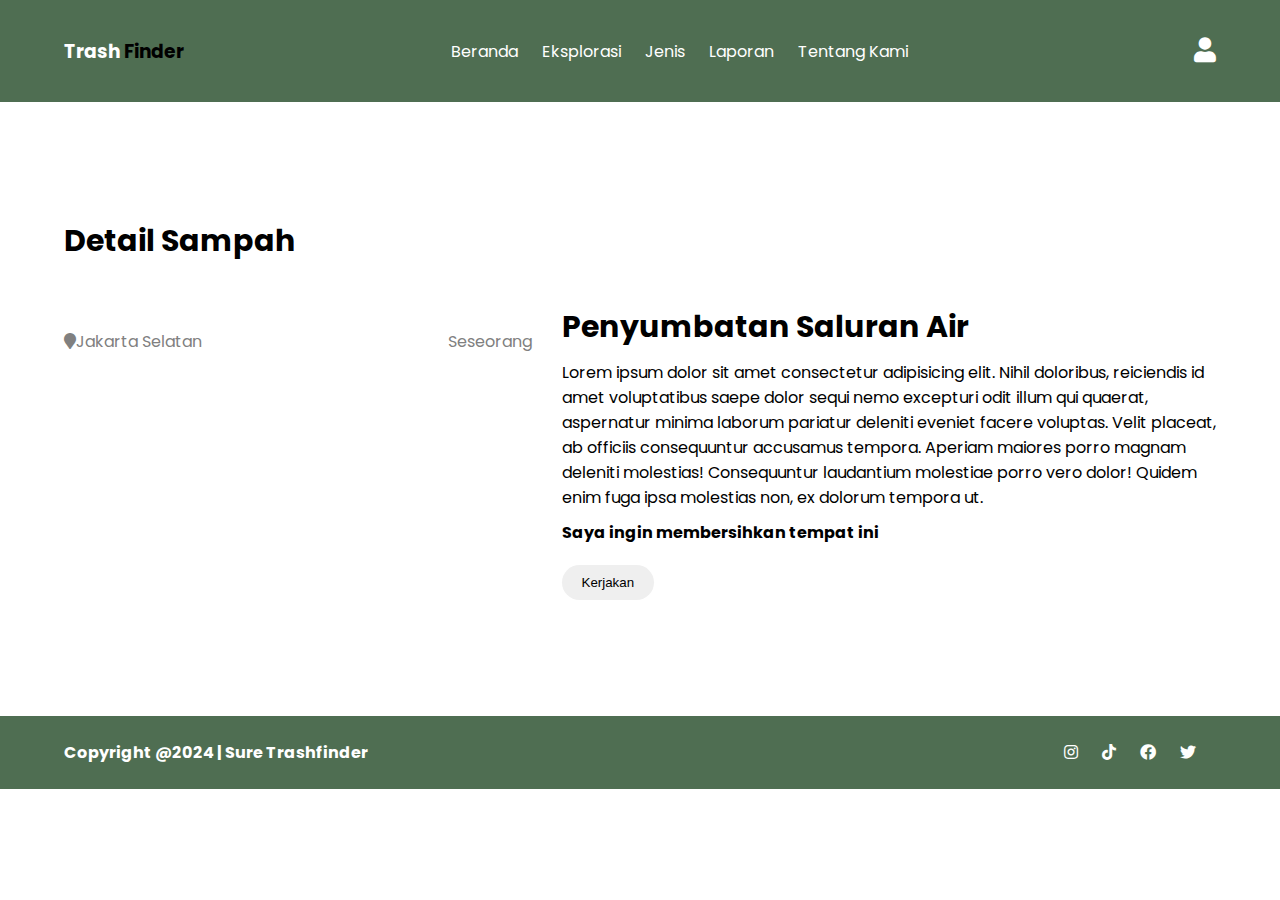
==== detail.html @ 4d262500 "Add files via upload" ====
<!DOCTYPE html>
<html lang="en">
<head>
    <meta charset="UTF-8">
    <meta name="viewport" content="width=device-width, initial-scale=1.0">
    <link rel="stylesheet" href="style.css">
    <link rel="stylesheet" href="https://cdnjs.cloudflare.com/ajax/libs/font-awesome/5.15.4/css/all.min.css">
    <title>Detail</title>

    <!-- Favicon -->
    <link rel="icon" href="./img/favicon/favicon.png">
</head>
<body>
    <header>
        <div class="navbar">
            <div class="logo">
                <h3>Trash <span>Finder</span></h3>
            </div>

            <div class="navigation">
                <ul>
                    <li><a href="index.html">Beranda</a></li>
                    <li><a href="eksplorasi.html">Eksplorasi</a></li>
                    <li><a href="jenis.html">Jenis</a></li>
                    <li><a href="laporan.html">Laporan</a></li>
                    <li><a href="">Tentang Kami</a></li>
                </ul>
            </div>

            <div class="sci">
                <a href="#"><i class="fa fa-user"></i></a>
            </div>

            <div class="burger">
                <div class="bars"></div>
                <div class="bars"></div>
                <div class="bars"></div>
            </div>
        </div>
    </header>

    <div class="sidebar">
        <ul>
            <li><a href="index.html">Beranda</a></li>
                    <li><a href="eksplorasi.html">Eksplorasi</a></li>
                    <li><a href="jenis.html">Jenis</a></li>
                    <li><a href="laporan.html">Laporan</a></li>
                    <li><a href="">Tentang Kami</a></li>
        </ul>
    </div>

    

    
    <section class="trashDetails">
        <h3>Detail Sampah</h3>
        <div class="card">
            <div class="images">
                <img src="img/trash1.png" alt="">
                <ul>
                    <li><i class="fas fa-map-marker"></i>Jakarta Selatan</li>
                    <li>Seseorang</li>
                </ul>
            </div>
            <div class="cardText">
                <h3>Penyumbatan Saluran Air</h3>
                <p>Lorem ipsum dolor sit amet consectetur adipisicing elit. Nihil doloribus, reiciendis id amet voluptatibus saepe dolor sequi nemo excepturi odit illum qui quaerat, aspernatur minima laborum pariatur deleniti eveniet facere voluptas. Velit placeat, ab officiis consequuntur accusamus tempora. Aperiam maiores porro magnam deleniti molestias! Consequuntur laudantium molestiae porro vero dolor! Quidem enim fuga ipsa molestias non, ex dolorum tempora ut.</p>
                <p><strong>Saya ingin membersihkan tempat ini</strong></p>
                <button>Kerjakan</button>
            </div>
        </div>
    </section>

    <footer>
        <div class="card">
            <h4>Copyright @2024 | Sure Trashfinder</h4>
        </div>

        <div class="card">
            <ul>
                <li><a href=""><i class="fab fa-instagram"></i></a></li>
                <li><a href=""><i class="fab fa-tiktok"></i></a></li>
                <li><a href=""><i class="fab fa-facebook"></i></a></li>
                <li><a href=""><i class="fab fa-twitter"></i></a></li>
            </ul>
        </div>
    </footer>
    
    <script src="script.js"></script>
</body>
</html>
---- style.css ----
@import url('https://fonts.googleapis.com/css2?family=Poppins:ital,wght@0,100;0,200;0,300;0,400;0,500;0,600;0,700;0,800;0,900;1,100;1,200;1,300;1,400;1,500;1,600;1,700;1,800;1,900&display=swap');
@import url('https://fonts.googleapis.com/css2?family=Quicksand:wght@300..700&display=swap');

*{
    margin: 0;
    padding: 0;
    box-sizing: border-box;
}

a{
    text-decoration: none;
    color: black;
}

body{
    font-family: "Poppins", sans-serif;
}

header .navbar{
    display: flex;
    align-items: center;
    justify-content: space-between;
    padding: 2rem 5%;
    background-color: #4f6e52;
}


header .navigation ul li{
    display: inline-block;
    margin-right: 20px;
}

header .navigation a,
header h3,
header i{
    color: white;
}

.sci{
    font-size: 25px;
}

span{
    color: black;   
}

.burger{
    display: none;
}

.burger .bars{
    background-color: white;
    width: 30px;
    height: 3px;
    margin-top: 5px;
}

.sidebar{
    background-color: #fff;
    position: absolute;
    top: 0;
    left: -1000px;
    height: 100%;
    width: 50%;
    padding: 2rem 5%;
    z-index: 99;
}

.sidebar ul li{
    margin-top: 10px;
    list-style: none;
}

.sidebar.active{
    left: 0;
}

/* Css untuk bagian carousel */
.hero{
    height: 500px;
}

.hero .card1{
    background-image: url(./img/carousel/carousel1.png);
    height: 500px;
    background-repeat: no-repeat;
    background-size: cover;
    display: flex;
    align-items: center;
    padding: 2rem 5%;
    background-position: bottom;
}

.hero .card2{
    background-image: url(./img/carousel/carousel2.png);
    height: 500px;
    background-repeat: no-repeat;
    background-size: cover;
    display: flex;
    align-items: center;
    padding: 2rem 5%;
    background-position: bottom;
}

.hero .card3{
    background-image: url(./img/carousel/carousel3.png);
    height: 500px;
    background-repeat: no-repeat;
    background-size: cover;
    display: flex;
    align-items: center;
    padding: 2rem 5%;
    background-position: bottom;
}

.hero .heroText{
    color: #fff;
}

.heroText h1{
    font-size: 50px;
}

.heroText p{
    font-size: 25px;
}

/* Hero CSS end */

/* Tombol navigasi start */
.swiper-button-next,
.swiper-button-prev {
    color: white !important; /* Warna tombol */
    width: 50px;
    height: 50px;
    margin-top: -25px; /* Posisikan di tengah vertikal */
    /* background-color: red; */
}

.swiper-button-next {
    right: 10px;
}

.swiper-button-prev {
    left: 10px;
}

.swiper-button-next::after,
.swiper-button-prev::after {
    font-size: 20px; /* Ukuran ikon panah */
}

/* Tombol navigasi end */

/* Penyuluhan */
.penyuluhanContent{
    display: flex;
    background: linear-gradient(rgba(168, 205, 159, 0.9), rgba(79, 111, 82, 0.8));
    padding: 2rem;
    align-items: center;
    justify-content: center;
    margin-top: 30px;
    border-top-left-radius: 20px;
    border-top-right-radius: 20px;
}

.penyuluhan{
    color: #fff;
    padding: 2rem 10%;
}

.penyuluhan .title{
    text-align: center;
    color: black;
}

.penyuluhan .title h3{
    font-size: 30px;
}

.penyuluhanContent .coll1{
    margin-right: 30px;
    width: 50%;
}

.penyuluhanContent .coll2{
    width: 50%;
}

.penyuluhanContent .coll1 img,
.penyuluhanContent .coll2 img{
    width: 100%;
    border-radius: 20px;
}

.penyuluhanContent .coll2 .card2{
    margin-top: 30px;
}

.penyuluhanContent h4{
    margin-bottom: 10px;
    font-size: 15px;
}

.penyuluhanContent p{
    font-size: 12px;
}

/* Trash */
.trash{
    padding: 2rem 10%;
}

.trash .title h3{
    font-size: 30px;
}

.trashContent{
    margin-top: 20px;
    display: flex;
    align-items: flex-start;
    justify-content: space-between;
    flex-wrap: wrap;
    row-gap: 20px;
}

.trash .images img {
    border-radius: 10px;
    width: 100%; /* Pastikan gambar memenuhi lebar kontainer */
    height: 140px; /* Biarkan tinggi menyesuaikan agar gambar tidak terdistorsi */
    max-height: 200px; /* Batasi tinggi maksimal gambar */
    max-width: 100%; /* Batasi lebar maksimal gambar */
}

.trash .card{
    width: 250px;
}

.trash .trashContent h3{
    margin: 5px 0;
}

.trash .trashContent img{
    border-radius: 10px;
}

.trash button{
    margin-top: 50px;
    border-radius: 20px;
    padding: 10px 20px;
    border: none;
    cursor: pointer;
}

/* Recyle */
.recyle{
    padding: 2rem 10%;
    color: #fff;
}

.recyle .card{
    background: linear-gradient(#A8CD9F, rgba(79, 111, 82, 0.8));
    padding: 2rem 5%;
    text-align: center;
    border-bottom-left-radius: 20px;
    border-bottom-right-radius: 20px;
}

.cardContent .reduce{
    padding: 30px;
    margin: 0 20px;
}

.cardContent .reuse{
    padding: 30px;
    margin: 0 20px;
}

.cardContent .recycle{
    padding: 30px;
    margin: 0 20px;
}

.recyle .cardContent{
    display: flex;
    align-items: center;
    justify-content: space-between;
    margin-top: 30px;
}

.recyle .cardContent i{
    font-size: 30px;
}

.recyle .cardContent h3{
    font-size: 15px;
    margin-top: 20px;
}

/* Features */
.features {
    padding: 2rem 10%;
}

.features .title h3 {
    text-align: center;
    font-size: 40px;
}

.featuresContent {
    margin-top: 30px;
    display: flex;
    align-items: stretch; /* Ensure all cards have the same height */
    justify-content: space-evenly;
    flex-wrap: wrap;
    gap: 20px; /* Add gap between cards if necessary */
}

.features .card {
    width: 300px;
    display: flex;
    flex-direction: column;
    justify-content: space-between; /* Distribute space evenly */
    border: 1px solid #ddd; /* Optional: Add border for better visibility */
    border-radius: 10px;
    padding: 10px; /* Optional: Add padding inside the card */
    background-color: white; /* Optional: Background color for the card */
    box-shadow: rgba(0, 0, 0, 0.19) 0px 10px 20px, rgba(0, 0, 0, 0.23) 0px 6px 6px;
}

.features .card:hover{
    background: linear-gradient(#A8CD9F, rgba(79, 111, 82, 0.8));
    cursor: pointer;
}

.features .images {
    flex: 0 0 auto; /* Prevent image from shrinking */
}

.features .images img {
    border-radius: 10px;
    width: 100%;
    height: 200px;
    object-fit: cover; /* Ensure the image covers the area without stretching */
}

.features .cardText {
    flex: 1 0 auto; /* Allow card text to grow and take available space */
    text-align: left;
    padding: 10px 0; /* Optional: Add padding for better spacing */
}

.features .cardText h3 {
    margin: 5px 0;
}

.features .cardText p {
    margin: 0;
    padding: 0;
}

/* Scan */
.scan{
    padding: 4rem 8%;
}

.scan .card{
    display: flex;
    align-items: center;
}

.scan .card h1{
    font-size: 15px;
}

.scan .card p{
    font-size: 10px;

}

footer{
    background-color: #4f6e52;
    display: flex;
    align-items: center;
    justify-content: space-between;
    padding: 1.5rem 5%;
    color: #fff;
    bottom: 0px;
    left: 0;
    width: 100%;
}

footer ul li{
    display: inline-block;
    margin-right: 20px;
}

footer i{
    color: #fff;
}


/* halaman Jenis */
.trashHero{
    background-image: url(img/bgTrash.png);
    height: 500px;
    background-repeat: no-repeat;
    background-size: cover;
}

.trashHero .cardTextHero{
    text-align: center;
    font-size: 40px;
    padding-top: 25px;
    color: white;
}

.titleHero{
    letter-spacing: 10px;
    -webkit-text-fill-color: white;
    -webkit-text-stroke: 1px;
    -webkit-text-stroke-color: black;
}
.taglineHero{
    font-family: "Quicksand";
    font-size: 48px;
    -webkit-text-fill-color: white;
    -webkit-text-stroke: 0.8px;
    -webkit-text-stroke-color: black;
}

.anorganik{
    padding: 2rem 5%;
}

.anorganik .cardContent{
    display: flex;
    align-items: center;
    justify-content: space-around;
}

.anorganik .images{
    width: 500px;
}

.anorganik .images img{
    width: 100%;
}

.anorganik .cardText{
    width: 500px;
}

.anorganik .cardText h3{
    font-size: 60px;
}

.anorganik .cardText p{
    font-size: 20px;
}

.organik{
    padding: 2rem 5%;
}

.organik .cardContent{
    display: flex;
    align-items: center;
    justify-content: space-around;
}

.organik .images{
    width: 500px;
}

.organik .images img{
    width: 100%;
}

.organik .cardText{
    width: 500px;
}

.organik .cardText h3{
    font-size: 60px;
}

.organik .cardText p{
    font-size: 20px;
}

.anorganik2 .cardContent {
    flex-wrap: wrap-reverse !important;
}

/* Danger */
.danger{
    padding: 2rem 2%;
    text-align: center;
}

.danger h3{
    font-size: 30px;
    margin-bottom: 10px;
}

.danger .dangerContent img{
    width: 100%;
}

/* gallery */
.gallery{
    padding: 2rem 5%;
    background-color: lightgray;
    margin-top: 50px;
}

.gallery h3{
    font-size: 25px;
    margin-left: 30px;
    margin-right: 30px;
}

.galleryContent .card{
    width: 350px;
}

.galleryContent{
    display: flex;
    align-items: center;
    justify-content: space-around;
    margin-top: 20px;
    text-align: center;
    flex-wrap: wrap;
}

.gallery .images,
.gallery .images img{
    width: 100%;
}

/* laporan */
.trashDetails{
    margin: 100px 0;
    padding: 1rem 5%;
}


.trashDetails .card{
    display: flex;
    margin-top: 40px;
}

.trashDetails h3{
    font-size: 30px;
}


.trashDetails .images{
    width: 500px;
    margin-right: 30px;
}

.trashDetails img{
    width: 100%;
    border-radius: 20px;
}

.trashDetails .cardText{
    width: 700px;
}

.trashDetails .cardText p{
    margin:10px 0;
}

.trashDetails button{
    padding: 10px 20px;
    border-radius: 30px;
    border: none;
    margin-top: 10px;
}


.trashDetails ul{
    display: flex;
    align-items: center;
    justify-content: space-between;
    list-style: none;
    color: gray;
}

/* Lapooran */
.lapor{
    padding: 2rem 5%;
}


.lapor h3{
    text-align: center;
}

.lapor .topLapor{
    display: flex;
    align-items: center;
    justify-content: center;
    margin-top: 30px;
}

.lapor .topLapor button{
    padding: 50px 60px;
    border: none;
    margin-right: 20px;
    border-radius: 10px;
    font-size: 30px;
    color: #4f6e52;
}

/* tentang */
.formLaporan{
    display: flex;
    align-items: center;
    justify-content: center;
    color: #fff;
    margin: 50px 0;
}

.formLaporan .cards{
    width: 800px;
    background: linear-gradient(rgba(79, 111, 82, 0.9), #A8CD9F);
    padding: 40px;
    border-radius: 10px;
}

.formLaporan .col2{
    display: flex;
    align-items: center;
    margin-top: 10px;
}

.formLaporan .col2 .card{
    width: 50%;
    margin: 5px;
}

.formLaporan input{
    width: 100%;
    padding: 10px 20px;
}

.formLaporan textarea{
    width: 100%;
    height: 200px;
}


.formLaporan button{
    padding: 10px 20px;
    border-radius: 30px;
    border: none;
    margin-top: 15px;
}

/* Form Register */
.main_register{
    display: flex;
    
    padding: 15px 30px;
    margin: 29px 80px;
}

.right-content{
    flex: 5;
    background: linear-gradient(#4F6F52, #A8CD9F);
    display: flex;
    flex-direction: column;
    border: 1px solid black;
    border-radius: 12px;
    padding: 16px;
    max-width: 500px; 
    margin: 0 60px; /* Center the form */
}

.right-content p{
    text-align: center;
    margin: 5px;
    padding: 4px;
}

.right-content p a{
   text-decoration: underline;
   color: #3F18D8;
}

.image-animation {
    height: 400px;
    width: 400px;
    display: block;
    max-width: 100%;
    margin: 0 auto;
    /* Tambahkan margin untuk menggeser gambar */
    margin-left: 20px; /* Geser gambar ke kanan */
    margin-right: 50px; 
}

.left-content {
    flex: 4;
    display: flex;
    justify-content: center; /* Mengatur gambar di tengah */
}

#register{
    font-size: 14px;
    background-color: white;
    color: black;
    border: 1px solid black;
    border-radius: 6px;
    display: block;
    width: 50%;
    padding: 16px;
    cursor: pointer;
    margin: 16px auto 0; 
    align-items: center;
    text-align: center; 
}

#register:hover {
    font-weight: 400;
    transition: .5s ease-in-out;
}

.right-content > h2{
    text-align: center;
}

.right-content > form > .input{
    margin: 8px 30px;
}

.right-content > form > .input > input {
    display: block;
    width: 100%;
    padding: 12px;
    border-radius: 6px;
    margin: 0 auto; 
    margin-block-end: 1rem;
}

.input label{
    font-size: 20px;
}
/* End register */

/* Button Navbar Register */
.buttonRegister {
    display: flex;
    justify-content: center; /* Menyelaraskan tombol di tengah */
    gap: 20px; /* Jarak antara tombol */
}

.buttonRegister .iconBtn{
    position: absolute;
    bottom: 29px;
}

.btn {
    display: flex;
    flex-direction: column;
    align-items: center;
    justify-content: center;
    background-color: white;
    color: black;
    border: 2px solid black;
    border-radius: 8px;
    font-size: 10px;
    font-style: italic;
    font-weight: bolder;
    cursor: pointer;
    position: relative;
    width: 90px; /* Lebar tombol */
    height: 35px; /* Tinggi tombol */
    text-align: center;
}
/* End button navbar register */

.footerRegister{
    position: absolute;
}

/* Login Start */
.main_login{
    display: flex;
    
    padding: 15px 30px;
    margin: 29px 80px;
    /* background-color: red; */
}

.right-content-Login{
    flex: 5;
    background: linear-gradient(#4F6F52, #A8CD9F);
    display: flex;
    flex-direction: column;
    border: 1px solid black;
    border-radius: 12px;
    padding: 16px;
    max-width: 500px; 
    margin: 0 60px; /* Center the form */
}

.right-content-Login p{
    text-align: center;
    margin: 5px;
    padding: 4px;
}

.right-content-Login p a{
   text-decoration: underline;
   color: #3F18D8;
}

.image-animation {
    height: 400px;
    width: 400px;
    display: block;
    max-width: 100%;
    margin: 0 auto;
    /* Tambahkan margin untuk menggeser gambar */
    margin-left: 20px; /* Geser gambar ke kanan */
    margin-right: 50px; 
}

.left-content {
    flex: 4;
    display: flex;
    justify-content: center; /* Mengatur gambar di tengah */
}
#login{
    font-size: 14px;
    background-color: white;
    color: black;
    border: 1px solid black;
    border-radius: 6px;
    display: block;
    width: 50%;
    padding: 12px;
    cursor: pointer;
    margin: 16px auto 0; 
    align-items: center;
    text-align: center; 
    /* background-color: #3F18D8; */
}

#login:hover {
    font-weight: 400;
    transition: .5s ease-in-out;
}
.right-content-Login > h2{
    text-align: center;
    /* background-color: tomato; */
    margin-top: 10px;
    padding: 10px;
    font: 28px;
}

.right-content-Login > form > .input{
    margin: 8px 30px;
}

.right-content-Login > form > .input > input {
    display: block;
    width: 100%;
    padding: 12px;
    border-radius: 6px;
    margin: 25px auto; 
    margin-block-end: 2rem;
    /* background-color: yellow; */
}

.input label{
    font-size: 20px;
}

.footerLogin{
    position: absolute;
}

.input .iconUserLogin{
    position: absolute;
    right: 235px;
    top: 258px;

    height: 30px;
    width: 30px;
}

.input .iconUserPassword{
    position: absolute;
    right: 235px;
    top: 334px;

    height: 30px;
    width: 30px;
}
/* Login End */























@media (max-width:460px) {
    .navigation{
        display: none;
    }

    .burger{
        display: block;
    }

    .sci{
        display: none;
    }

    .penyuluhanContent{
        flex-wrap: wrap;
    }
        
    .penyuluhan{
        color: #fff;
        padding: 2rem 2%;
    }

    .penyuluhan .title{
        text-align: center;
        color: black;
    }

    .penyuluhan .title h3{
        font-size: 30px;
    }

    .penyuluhanContent .coll1{
        margin-right: 0 !important;
        width: 100% !important;
    }


    .penyuluhanContent .coll1 img{
        width: 100% !important;
    }

    .penyuluhanContent .coll2{
        width: 100% !important;
        margin-top: 20px;
    }

    .penyuluhanContent .coll1 img,
    .penyuluhanContent .coll2 img{
        width: 100% !important;
        border-radius: 20px;
    }

    .penyuluhanContent .coll2 .card2{
        margin-top: 30px;
    }

    /* Trash */
    .trash{
        padding: 2rem 10%;
    }

    .trash .title h3{
        font-size: 30px;
    }

    .trashContent{
        flex-wrap: wrap;
    }

    .trash .card{
        width: 100%;
        margin-top: 20px;
    }

    .trash .trashContent h3{
        margin: 5px 0;
    }

    .trash .trashContent img{
        border-radius: 10px;
        width: 100%;
    }

    .trash button{
        margin-left: 0 !important;
    }

    
    /* Recyle */

    .recyle .cardContent{
        display: flex;
        align-items: center;
        justify-content: space-between;
        margin-top: 30px;
        flex-wrap: wrap;
    }

    /* Features */

    .featuresContent{
        margin-top: 30px;
        display: flex;
        align-items: center;
        justify-content: space-evenly;
        flex-wrap: wrap;
    }

    .features .card{
        width: 100% !important;
        margin-top: 30px;
    }
    
    footer{
        flex-wrap: wrap;
    }

    footer .card{
        width: 100%;
        margin-top: 15px;
    }


    /* Halaman Jenis */
    .anorganik{
        padding: 2rem 5%;
    }

    .anorganik .cardContent{
        flex-wrap: wrap;
    }

    .anorganik2 .cardContent {
        flex-wrap: wrap-reverse !important;
    }

 
    /* Danger */
    .danger{
        padding: 2rem 2%;
        text-align: center;
    }

    .danger h3{
        font-size: 20px;
        margin-bottom: 10px;
    }

    .danger .dangerContent img{
        width: 100%;
    }

    .galleryContent{
        flex-wrap: wrap;
    }

    .galleryContent .card{
        width: 100%;
    }

    .galleryContent .card img{
        width: 100%;
    }

    /* Laporan */
    .trashDetails .card{
        flex-wrap: wrap;
        margin-top: 10px;
    }

    .trashDetails{
        margin: 30px 0;
    }

    .trashDetails .images{
        width: 100%;
        margin-right: 0;
    }

    .trashDetails h3{
        font-size: 20px;
        margin-top: 20px;
    }

    .lapor .topLapor button{
        padding: 30px 40px;
        border: none;
        margin-right: 20px;
        border-radius: 10px;
        font-size: 30px;
    }

    footer{
        text-align: center;
    }
}








@media (max-width:800px) {
    /* Penyuluhan */
.penyuluhanContent{
    display: flex;
    background-color: #4f6e52;
    padding: 2rem;
    align-items: center;
    justify-content: center;
    margin-top: 30px;
    border-top-left-radius: 20px;
    border-top-right-radius: 20px;
}

.penyuluhan{
    color: #fff;
    padding: 2rem 10%;
}

.penyuluhan .title{
    text-align: center;
    color: black;
}

.penyuluhan .title h3{
    font-size: 30px;
}

.penyuluhanContent .coll1{
    margin-right: 30px;
    width: 50%;
}

.penyuluhanContent .coll2{
    width: 50%;
}

.penyuluhanContent .coll1 img,
.penyuluhanContent .coll2 img{
    width: 100%;
    border-radius: 20px;
}

.penyuluhanContent .coll2 .card2{
    margin-top: 30px;
}

.penyuluhanContent h4{
    margin-bottom: 10px;
    font-size: 15px;
}

.penyuluhanContent p{
    font-size: 12px;
}

/* Trash */
.trash{
    padding: 2rem 10%;
}

.trash .title h3{
    font-size: 30px;
}

.trashContent{
    justify-content: space-evenly;
    flex-wrap: wrap;
}

.trash button{
    margin-left: 50px;
}


/* Features */
.features{
    padding: 2rem 10%;
}

.features .title h3{
    text-align: center;
    font-size: 40px;
}

.featuresContent{
    margin-top: 30px;
    display: flex;
    align-items: center;
    justify-content: space-evenly;
}

.features .card{
    width: 200px;
}


.galleryContent .card{
    width: 350px;
}

.galleryContent{
    display: flex;
    align-items: center;
    justify-content: space-between;
    margin-top: 20px;
    text-align: center;
    flex-wrap: wrap;
}

.gallery .images,
.gallery .images img{
    width: 100%;
}

}
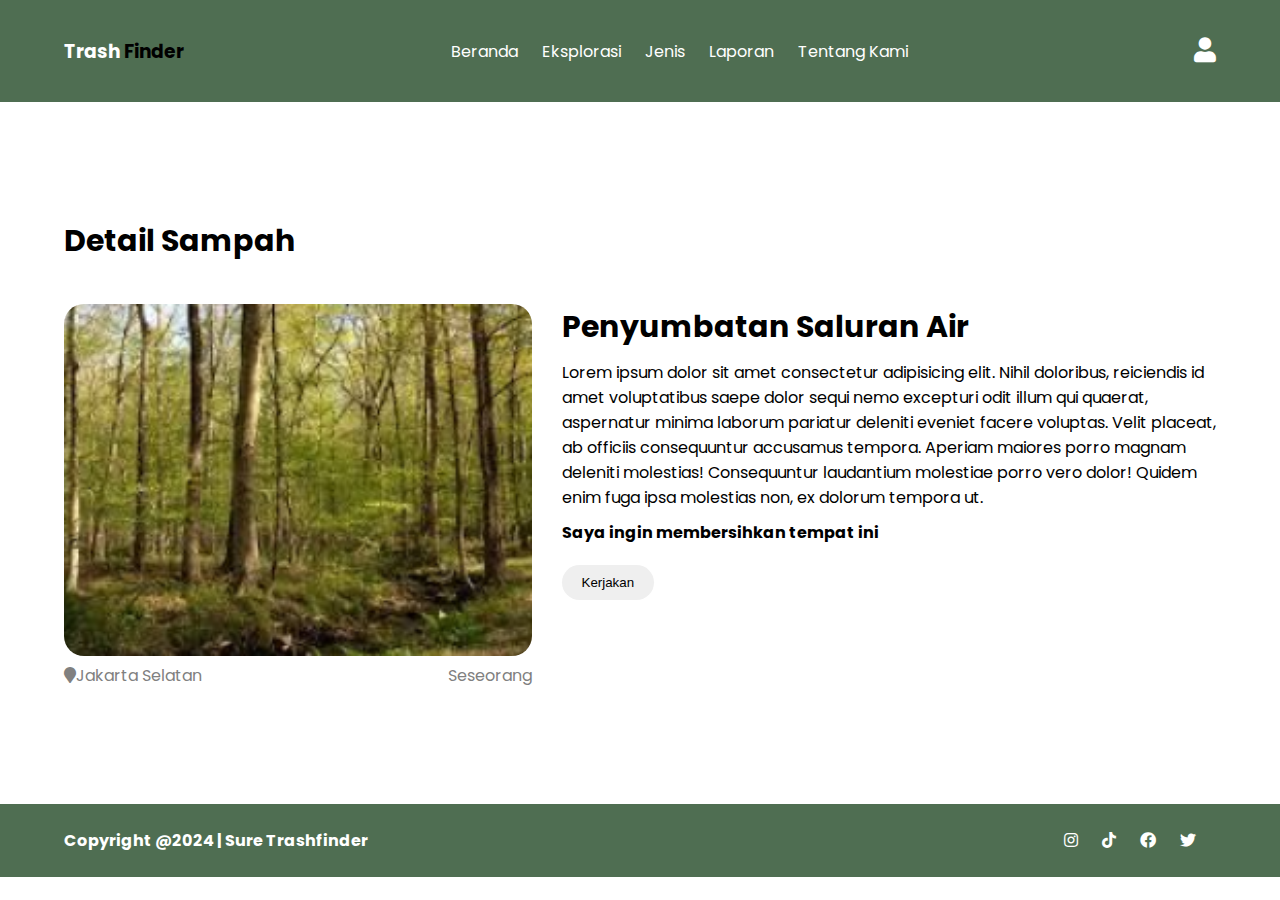
==== commit 4bcb1ee7: "Add files via upload" ====
--- a/detail.html
+++ b/detail.html
@@ -3,7 +3,7 @@
 <head>
     <meta charset="UTF-8">
     <meta name="viewport" content="width=device-width, initial-scale=1.0">
-    <link rel="stylesheet" href="style.css">
+    <link rel="stylesheet" href="./src/style/style.css">
     <link rel="stylesheet" href="https://cdnjs.cloudflare.com/ajax/libs/font-awesome/5.15.4/css/all.min.css">
     <title>Detail</title>
 
@@ -86,6 +86,6 @@
         </div>
     </footer>
     
-    <script src="script.js"></script>
+    <script src="./src/script/carousel.js"></script>
 </body>
 </html>--- a/src/style/style.css
+++ b/src/style/style.css
@@ -0,0 +1,1247 @@
+@import url('https://fonts.googleapis.com/css2?family=Poppins:ital,wght@0,100;0,200;0,300;0,400;0,500;0,600;0,700;0,800;0,900;1,100;1,200;1,300;1,400;1,500;1,600;1,700;1,800;1,900&display=swap');
+@import url('https://fonts.googleapis.com/css2?family=Quicksand:wght@300..700&display=swap');
+
+*{
+    margin: 0;
+    padding: 0;
+    box-sizing: border-box;
+}
+
+a{
+    text-decoration: none;
+    color: black;
+}
+
+body{
+    font-family: "Poppins", sans-serif;
+}
+
+header .navbar{
+    display: flex;
+    align-items: center;
+    justify-content: space-between;
+    padding: 2rem 5%;
+    background-color: #4f6e52;
+}
+
+
+header .navigation ul li{
+    display: inline-block;
+    margin-right: 20px;
+}
+
+header .navigation a,
+header h3,
+header i{
+    color: white;
+}
+
+.sci{
+    font-size: 25px;
+}
+
+span{
+    color: black;   
+}
+
+.burger{
+    display: none;
+}
+
+.burger .bars{
+    background-color: white;
+    width: 30px;
+    height: 3px;
+    margin-top: 5px;
+}
+
+.sidebar{
+    background-color: #fff;
+    position: absolute;
+    top: 0;
+    left: -1000px;
+    height: 100%;
+    width: 50%;
+    padding: 2rem 5%;
+    z-index: 99;
+}
+
+.sidebar ul li{
+    margin-top: 10px;
+    list-style: none;
+}
+
+.sidebar.active{
+    left: 0;
+}
+
+/* Css untuk bagian carousel */
+.hero{
+    height: 500px;
+}
+
+.hero .card1{
+    background-image: url(../../img/carousel/carousel1.png);
+    height: 500px;
+    background-repeat: no-repeat;
+    background-size: cover;
+    display: flex;
+    align-items: center;
+    padding: 2rem 5%;
+    background-position: bottom;
+}
+
+.hero .card2{
+    background-image: url(../../img/carousel/carousel2.png);
+    height: 500px;
+    background-repeat: no-repeat;
+    background-size: cover;
+    display: flex;
+    align-items: center;
+    padding: 2rem 5%;
+    background-position: bottom;
+}
+
+.hero .card3{
+    background-image: url(../../img/carousel/carousel3.png);
+    height: 500px;
+    background-repeat: no-repeat;
+    background-size: cover;
+    display: flex;
+    align-items: center;
+    padding: 2rem 5%;
+    background-position: bottom;
+}
+
+.hero .heroText{
+    color: #fff;
+}
+
+.heroText h1{
+    font-size: 50px;
+}
+
+.heroText p{
+    font-size: 25px;
+}
+
+/* Hero CSS end */
+
+/* Tombol navigasi start */
+.swiper-button-next,
+.swiper-button-prev {
+    color: white !important; /* Warna tombol */
+    width: 50px;
+    height: 50px;
+    margin-top: -25px; /* Posisikan di tengah vertikal */
+    /* background-color: red; */
+}
+
+.swiper-button-next {
+    right: 10px;
+}
+
+.swiper-button-prev {
+    left: 10px;
+}
+
+.swiper-button-next::after,
+.swiper-button-prev::after {
+    font-size: 20px; /* Ukuran ikon panah */
+}
+
+/* Tombol navigasi end */
+
+/* Penyuluhan */
+.penyuluhanContent{
+    display: flex;
+    background: linear-gradient(rgba(168, 205, 159, 0.9), rgba(79, 111, 82, 0.8));
+    padding: 2rem;
+    align-items: center;
+    justify-content: center;
+    margin-top: 30px;
+    border-top-left-radius: 20px;
+    border-top-right-radius: 20px;
+}
+
+.penyuluhan{
+    color: #fff;
+    padding: 2rem 10%;
+}
+
+.penyuluhan .title{
+    text-align: center;
+    color: black;
+}
+
+.penyuluhan .title h3{
+    font-size: 30px;
+}
+
+.penyuluhanContent .coll1{
+    margin-right: 30px;
+    width: 50%;
+}
+
+.penyuluhanContent .coll2{
+    width: 50%;
+}
+
+.penyuluhanContent .coll1 img,
+.penyuluhanContent .coll2 img{
+    width: 100%;
+    border-radius: 20px;
+}
+
+.penyuluhanContent .coll2 .card2{
+    margin-top: 30px;
+}
+
+.penyuluhanContent h4{
+    margin-bottom: 10px;
+    font-size: 15px;
+}
+
+.penyuluhanContent p{
+    font-size: 12px;
+}
+
+/* Trash */
+.trash{
+    padding: 2rem 10%;
+}
+
+.trash .title h3{
+    font-size: 30px;
+}
+
+.trashContent{
+    margin-top: 20px;
+    display: flex;
+    align-items: flex-start;
+    justify-content: space-between;
+    flex-wrap: wrap;
+    row-gap: 20px;
+}
+
+.trash .images img {
+    border-radius: 10px;
+    width: 100%; /* Pastikan gambar memenuhi lebar kontainer */
+    height: 140px; /* Biarkan tinggi menyesuaikan agar gambar tidak terdistorsi */
+    max-height: 200px; /* Batasi tinggi maksimal gambar */
+    max-width: 100%; /* Batasi lebar maksimal gambar */
+}
+
+.trash .card{
+    width: 250px;
+}
+
+.trash .trashContent h3{
+    margin: 5px 0;
+}
+
+.trash .trashContent img{
+    border-radius: 10px;
+}
+
+.trash button{
+    margin-top: 50px;
+    border-radius: 20px;
+    padding: 10px 20px;
+    border: none;
+    cursor: pointer;
+}
+
+/* Recyle */
+.recyle{
+    padding: 2rem 10%;
+    color: #fff;
+}
+
+.recyle .card{
+    background: linear-gradient(#A8CD9F, rgba(79, 111, 82, 0.8));
+    padding: 2rem 5%;
+    text-align: center;
+    border-bottom-left-radius: 20px;
+    border-bottom-right-radius: 20px;
+}
+
+.cardContent .reduce{
+    padding: 30px;
+    margin: 0 20px;
+}
+
+.cardContent .reuse{
+    padding: 30px;
+    margin: 0 20px;
+}
+
+.cardContent .recycle{
+    padding: 30px;
+    margin: 0 20px;
+}
+
+.recyle .cardContent{
+    display: flex;
+    align-items: center;
+    justify-content: space-between;
+    margin-top: 30px;
+}
+
+.recyle .cardContent i{
+    font-size: 30px;
+}
+
+.recyle .cardContent h3{
+    font-size: 15px;
+    margin-top: 20px;
+}
+
+/* Features */
+.features {
+    padding: 2rem 10%;
+}
+
+.features .title h3 {
+    text-align: center;
+    font-size: 40px;
+}
+
+.featuresContent {
+    margin-top: 30px;
+    display: flex;
+    align-items: stretch; /* Ensure all cards have the same height */
+    justify-content: space-evenly;
+    flex-wrap: wrap;
+    gap: 20px; /* Add gap between cards if necessary */
+}
+
+.features .card {
+    width: 300px;
+    display: flex;
+    flex-direction: column;
+    justify-content: space-between; /* Distribute space evenly */
+    border: 1px solid #ddd; /* Optional: Add border for better visibility */
+    border-radius: 10px;
+    padding: 10px; /* Optional: Add padding inside the card */
+    background-color: white; /* Optional: Background color for the card */
+    box-shadow: rgba(0, 0, 0, 0.19) 0px 10px 20px, rgba(0, 0, 0, 0.23) 0px 6px 6px;
+}
+
+.features .card:hover{
+    background: linear-gradient(#A8CD9F, rgba(79, 111, 82, 0.8));
+    cursor: pointer;
+}
+
+.features .images {
+    flex: 0 0 auto; /* Prevent image from shrinking */
+}
+
+.features .images img {
+    border-radius: 10px;
+    width: 100%;
+    height: 200px;
+    object-fit: cover; /* Ensure the image covers the area without stretching */
+}
+
+.features .cardText {
+    flex: 1 0 auto; /* Allow card text to grow and take available space */
+    text-align: left;
+    padding: 10px 0; /* Optional: Add padding for better spacing */
+}
+
+.features .cardText h3 {
+    margin: 5px 0;
+}
+
+.features .cardText p {
+    margin: 0;
+    padding: 0;
+}
+
+/* Scan */
+.scan{
+    padding: 4rem 8%;
+}
+
+.scan .card{
+    display: flex;
+    align-items: center;
+}
+
+.scan .card h1{
+    font-size: 15px;
+}
+
+.scan .card p{
+    font-size: 10px;
+
+}
+
+footer{
+    background-color: #4f6e52;
+    display: flex;
+    align-items: center;
+    justify-content: space-between;
+    padding: 1.5rem 5%;
+    color: #fff;
+    bottom: 0px;
+    left: 0;
+    width: 100%;
+}
+
+footer ul li{
+    display: inline-block;
+    margin-right: 20px;
+}
+
+footer i{
+    color: #fff;
+}
+
+
+/* halaman Jenis */
+.trashHero{
+    background-image: url(../../img/bgTrash.png);
+    height: 500px;
+    background-repeat: no-repeat;
+    background-size: cover;
+}
+
+.trashHero .cardTextHero{
+    text-align: center;
+    font-size: 40px;
+    padding-top: 25px;
+    color: white;
+}
+
+.titleHero{
+    letter-spacing: 10px;
+    -webkit-text-fill-color: white;
+    -webkit-text-stroke: 1px;
+    -webkit-text-stroke-color: black;
+}
+.taglineHero{
+    font-family: "Quicksand";
+    font-size: 48px;
+    -webkit-text-fill-color: white;
+    -webkit-text-stroke: 0.8px;
+    -webkit-text-stroke-color: black;
+}
+
+.anorganik{
+    padding: 2rem 5%;
+}
+
+.anorganik .cardContent{
+    display: flex;
+    align-items: center;
+    justify-content: space-around;
+}
+
+.anorganik .images{
+    width: 500px;
+}
+
+.anorganik .images img{
+    width: 100%;
+}
+
+.anorganik .cardText{
+    width: 500px;
+}
+
+.anorganik .cardText h3{
+    font-size: 60px;
+}
+
+.anorganik .cardText p{
+    font-size: 20px;
+}
+
+.organik{
+    padding: 2rem 5%;
+}
+
+.organik .cardContent{
+    display: flex;
+    align-items: center;
+    justify-content: space-around;
+}
+
+.organik .images{
+    width: 500px;
+}
+
+.organik .images img{
+    width: 100%;
+}
+
+.organik .cardText{
+    width: 500px;
+}
+
+.organik .cardText h3{
+    font-size: 60px;
+}
+
+.organik .cardText p{
+    font-size: 20px;
+}
+
+.anorganik2 .cardContent {
+    flex-wrap: wrap-reverse !important;
+}
+
+/* Danger */
+.danger{
+    padding: 2rem 2%;
+    text-align: center;
+}
+
+.danger h3{
+    font-size: 30px;
+    margin-bottom: 10px;
+}
+
+.danger .dangerContent img{
+    width: 100%;
+}
+
+/* gallery */
+.gallery{
+    padding: 2rem 5%;
+    background-color: lightgray;
+    margin-top: 50px;
+}
+
+.gallery h3{
+    font-size: 25px;
+    margin-left: 30px;
+    margin-right: 30px;
+}
+
+.galleryContent .card{
+    width: 350px;
+}
+
+.galleryContent{
+    display: flex;
+    align-items: center;
+    justify-content: space-around;
+    margin-top: 20px;
+    text-align: center;
+    flex-wrap: wrap;
+}
+
+.gallery .images,
+.gallery .images img{
+    width: 100%;
+}
+
+/* laporan */
+.trashDetails{
+    margin: 100px 0;
+    padding: 1rem 5%;
+}
+
+
+.trashDetails .card{
+    display: flex;
+    margin-top: 40px;
+}
+
+.trashDetails h3{
+    font-size: 30px;
+}
+
+
+.trashDetails .images{
+    width: 500px;
+    margin-right: 30px;
+}
+
+.trashDetails img{
+    width: 100%;
+    border-radius: 20px;
+}
+
+.trashDetails .cardText{
+    width: 700px;
+}
+
+.trashDetails .cardText p{
+    margin:10px 0;
+}
+
+.trashDetails button{
+    padding: 10px 20px;
+    border-radius: 30px;
+    border: none;
+    margin-top: 10px;
+}
+
+
+.trashDetails ul{
+    display: flex;
+    align-items: center;
+    justify-content: space-between;
+    list-style: none;
+    color: gray;
+}
+
+/* Lapooran */
+.lapor{
+    padding: 2rem 5%;
+}
+
+
+.lapor h3{
+    text-align: center;
+}
+
+.lapor .topLapor{
+    display: flex;
+    align-items: center;
+    justify-content: center;
+    margin-top: 30px;
+}
+
+.lapor .topLapor button{
+    padding: 50px 60px;
+    border: none;
+    margin-right: 20px;
+    border-radius: 10px;
+    font-size: 30px;
+    color: #4f6e52;
+}
+
+/* tentang */
+.formLaporan{
+    display: flex;
+    align-items: center;
+    justify-content: center;
+    color: #fff;
+    margin: 50px 0;
+}
+
+.formLaporan .cards{
+    width: 800px;
+    background: linear-gradient(rgba(79, 111, 82, 0.9), #A8CD9F);
+    padding: 40px;
+    border-radius: 10px;
+}
+
+.formLaporan .col2{
+    display: flex;
+    align-items: center;
+    margin-top: 10px;
+}
+
+.formLaporan .col2 .card{
+    width: 50%;
+    margin: 5px;
+}
+
+.formLaporan input{
+    width: 100%;
+    padding: 10px 20px;
+}
+
+.formLaporan textarea{
+    width: 100%;
+    height: 200px;
+}
+
+
+.formLaporan button{
+    padding: 10px 20px;
+    border-radius: 30px;
+    border: none;
+    margin-top: 15px;
+}
+
+/* Form Register */
+.main_register{
+    display: flex;
+    
+    padding: 15px 30px;
+    margin: 29px 80px;
+}
+
+.right-content{
+    flex: 5;
+    background: linear-gradient(#4F6F52, #A8CD9F);
+    display: flex;
+    flex-direction: column;
+    border: 1px solid black;
+    border-radius: 12px;
+    padding: 16px;
+    max-width: 500px; 
+    margin: 0 60px; /* Center the form */
+}
+
+.right-content p{
+    text-align: center;
+    margin: 5px;
+    padding: 4px;
+}
+
+.right-content p a{
+   text-decoration: underline;
+   color: #3F18D8;
+}
+
+.image-animation {
+    height: 400px;
+    width: 400px;
+    display: block;
+    max-width: 100%;
+    margin: 0 auto;
+    /* Tambahkan margin untuk menggeser gambar */
+    margin-left: 20px; /* Geser gambar ke kanan */
+    margin-right: 50px; 
+}
+
+.left-content {
+    flex: 4;
+    display: flex;
+    justify-content: center; /* Mengatur gambar di tengah */
+}
+
+#register{
+    font-size: 14px;
+    background-color: white;
+    color: black;
+    border: 1px solid black;
+    border-radius: 6px;
+    display: block;
+    width: 50%;
+    padding: 16px;
+    cursor: pointer;
+    margin: 16px auto 0; 
+    align-items: center;
+    text-align: center; 
+}
+
+#register:hover {
+    font-weight: 400;
+    transition: .5s ease-in-out;
+}
+
+.right-content > h2{
+    text-align: center;
+}
+
+.right-content > form > .input{
+    margin: 8px 30px;
+}
+
+.right-content > form > .input > input {
+    display: block;
+    width: 100%;
+    padding: 12px;
+    border-radius: 6px;
+    margin: 0 auto; 
+    margin-block-end: 1rem;
+}
+
+.input label{
+    font-size: 20px;
+}
+/* End register */
+
+/* Button Navbar Register */
+.buttonRegister {
+    display: flex;
+    justify-content: center; /* Menyelaraskan tombol di tengah */
+    gap: 20px; /* Jarak antara tombol */
+}
+
+.buttonRegister .iconBtn{
+    position: absolute;
+    bottom: 29px;
+}
+
+.btn {
+    display: flex;
+    flex-direction: column;
+    align-items: center;
+    justify-content: center;
+    background-color: white;
+    color: black;
+    border: 2px solid black;
+    border-radius: 8px;
+    font-size: 10px;
+    font-style: italic;
+    font-weight: bolder;
+    cursor: pointer;
+    position: relative;
+    width: 90px; /* Lebar tombol */
+    height: 35px; /* Tinggi tombol */
+    text-align: center;
+}
+/* End button navbar register */
+
+.footerRegister{
+    position: absolute;
+}
+
+/* Login Start */
+.main_login{
+    display: flex;
+    
+    padding: 15px 30px;
+    margin: 29px 80px;
+    /* background-color: red; */
+}
+
+.right-content-Login{
+    flex: 5;
+    background: linear-gradient(#4F6F52, #A8CD9F);
+    display: flex;
+    flex-direction: column;
+    border: 1px solid black;
+    border-radius: 12px;
+    padding: 16px;
+    max-width: 500px; 
+    margin: 0 60px; /* Center the form */
+}
+
+.right-content-Login p{
+    text-align: center;
+    margin: 5px;
+    padding: 4px;
+}
+
+.right-content-Login p a{
+   text-decoration: underline;
+   color: #3F18D8;
+}
+
+.image-animation {
+    height: 400px;
+    width: 400px;
+    display: block;
+    max-width: 100%;
+    margin: 0 auto;
+    /* Tambahkan margin untuk menggeser gambar */
+    margin-left: 20px; /* Geser gambar ke kanan */
+    margin-right: 50px; 
+}
+
+.left-content {
+    flex: 4;
+    display: flex;
+    justify-content: center; /* Mengatur gambar di tengah */
+}
+#login{
+    font-size: 14px;
+    background-color: white;
+    color: black;
+    border: 1px solid black;
+    border-radius: 6px;
+    display: block;
+    width: 50%;
+    padding: 12px;
+    cursor: pointer;
+    margin: 16px auto 0; 
+    align-items: center;
+    text-align: center; 
+    /* background-color: #3F18D8; */
+}
+
+#login:hover {
+    font-weight: 400;
+    transition: .5s ease-in-out;
+}
+.right-content-Login > h2{
+    text-align: center;
+    /* background-color: tomato; */
+    margin-top: 10px;
+    padding: 10px;
+    font: 28px;
+}
+
+.right-content-Login > form > .input{
+    margin: 8px 30px;
+}
+
+.right-content-Login > form > .input > input {
+    display: block;
+    width: 100%;
+    padding: 12px;
+    border-radius: 6px;
+    margin: 25px auto; 
+    margin-block-end: 2rem;
+    /* background-color: yellow; */
+}
+
+.input label{
+    font-size: 20px;
+}
+
+.footerLogin{
+    position: absolute;
+}
+
+.input .iconUserLogin{
+    position: absolute;
+    right: 235px;
+    top: 258px;
+
+    height: 30px;
+    width: 30px;
+}
+
+.input .iconUserPassword{
+    position: absolute;
+    right: 235px;
+    top: 334px;
+
+    height: 30px;
+    width: 30px;
+}
+/* Login End */
+
+
+
+
+
+
+
+
+
+
+
+
+
+
+
+
+
+
+
+
+
+
+
+@media (max-width:460px) {
+    .navigation{
+        display: none;
+    }
+
+    .burger{
+        display: block;
+    }
+
+    .sci{
+        display: none;
+    }
+
+    .penyuluhanContent{
+        flex-wrap: wrap;
+    }
+        
+    .penyuluhan{
+        color: #fff;
+        padding: 2rem 2%;
+    }
+
+    .penyuluhan .title{
+        text-align: center;
+        color: black;
+    }
+
+    .penyuluhan .title h3{
+        font-size: 30px;
+    }
+
+    .penyuluhanContent .coll1{
+        margin-right: 0 !important;
+        width: 100% !important;
+    }
+
+
+    .penyuluhanContent .coll1 img{
+        width: 100% !important;
+    }
+
+    .penyuluhanContent .coll2{
+        width: 100% !important;
+        margin-top: 20px;
+    }
+
+    .penyuluhanContent .coll1 img,
+    .penyuluhanContent .coll2 img{
+        width: 100% !important;
+        border-radius: 20px;
+    }
+
+    .penyuluhanContent .coll2 .card2{
+        margin-top: 30px;
+    }
+
+    /* Trash */
+    .trash{
+        padding: 2rem 10%;
+    }
+
+    .trash .title h3{
+        font-size: 30px;
+    }
+
+    .trashContent{
+        flex-wrap: wrap;
+    }
+
+    .trash .card{
+        width: 100%;
+        margin-top: 20px;
+    }
+
+    .trash .trashContent h3{
+        margin: 5px 0;
+    }
+
+    .trash .trashContent img{
+        border-radius: 10px;
+        width: 100%;
+    }
+
+    .trash button{
+        margin-left: 0 !important;
+    }
+
+    
+    /* Recyle */
+
+    .recyle .cardContent{
+        display: flex;
+        align-items: center;
+        justify-content: space-between;
+        margin-top: 30px;
+        flex-wrap: wrap;
+    }
+
+    /* Features */
+
+    .featuresContent{
+        margin-top: 30px;
+        display: flex;
+        align-items: center;
+        justify-content: space-evenly;
+        flex-wrap: wrap;
+    }
+
+    .features .card{
+        width: 100% !important;
+        margin-top: 30px;
+    }
+    
+    footer{
+        flex-wrap: wrap;
+    }
+
+    footer .card{
+        width: 100%;
+        margin-top: 15px;
+    }
+
+
+    /* Halaman Jenis */
+    .anorganik{
+        padding: 2rem 5%;
+    }
+
+    .anorganik .cardContent{
+        flex-wrap: wrap;
+    }
+
+    .anorganik2 .cardContent {
+        flex-wrap: wrap-reverse !important;
+    }
+
+ 
+    /* Danger */
+    .danger{
+        padding: 2rem 2%;
+        text-align: center;
+    }
+
+    .danger h3{
+        font-size: 20px;
+        margin-bottom: 10px;
+    }
+
+    .danger .dangerContent img{
+        width: 100%;
+    }
+
+    .galleryContent{
+        flex-wrap: wrap;
+    }
+
+    .galleryContent .card{
+        width: 100%;
+    }
+
+    .galleryContent .card img{
+        width: 100%;
+    }
+
+    /* Laporan */
+    .trashDetails .card{
+        flex-wrap: wrap;
+        margin-top: 10px;
+    }
+
+    .trashDetails{
+        margin: 30px 0;
+    }
+
+    .trashDetails .images{
+        width: 100%;
+        margin-right: 0;
+    }
+
+    .trashDetails h3{
+        font-size: 20px;
+        margin-top: 20px;
+    }
+
+    .lapor .topLapor button{
+        padding: 30px 40px;
+        border: none;
+        margin-right: 20px;
+        border-radius: 10px;
+        font-size: 30px;
+    }
+
+    footer{
+        text-align: center;
+    }
+}
+
+
+
+
+
+
+
+
+@media (max-width:800px) {
+    /* Penyuluhan */
+.penyuluhanContent{
+    display: flex;
+    background-color: #4f6e52;
+    padding: 2rem;
+    align-items: center;
+    justify-content: center;
+    margin-top: 30px;
+    border-top-left-radius: 20px;
+    border-top-right-radius: 20px;
+}
+
+.penyuluhan{
+    color: #fff;
+    padding: 2rem 10%;
+}
+
+.penyuluhan .title{
+    text-align: center;
+    color: black;
+}
+
+.penyuluhan .title h3{
+    font-size: 30px;
+}
+
+.penyuluhanContent .coll1{
+    margin-right: 30px;
+    width: 50%;
+}
+
+.penyuluhanContent .coll2{
+    width: 50%;
+}
+
+.penyuluhanContent .coll1 img,
+.penyuluhanContent .coll2 img{
+    width: 100%;
+    border-radius: 20px;
+}
+
+.penyuluhanContent .coll2 .card2{
+    margin-top: 30px;
+}
+
+.penyuluhanContent h4{
+    margin-bottom: 10px;
+    font-size: 15px;
+}
+
+.penyuluhanContent p{
+    font-size: 12px;
+}
+
+/* Trash */
+.trash{
+    padding: 2rem 10%;
+}
+
+.trash .title h3{
+    font-size: 30px;
+}
+
+.trashContent{
+    justify-content: space-evenly;
+    flex-wrap: wrap;
+}
+
+.trash button{
+    margin-left: 50px;
+}
+
+
+/* Features */
+.features{
+    padding: 2rem 10%;
+}
+
+.features .title h3{
+    text-align: center;
+    font-size: 40px;
+}
+
+.featuresContent{
+    margin-top: 30px;
+    display: flex;
+    align-items: center;
+    justify-content: space-evenly;
+}
+
+.features .card{
+    width: 200px;
+}
+
+
+.galleryContent .card{
+    width: 350px;
+}
+
+.galleryContent{
+    display: flex;
+    align-items: center;
+    justify-content: space-between;
+    margin-top: 20px;
+    text-align: center;
+    flex-wrap: wrap;
+}
+
+.gallery .images,
+.gallery .images img{
+    width: 100%;
+}
+
+}